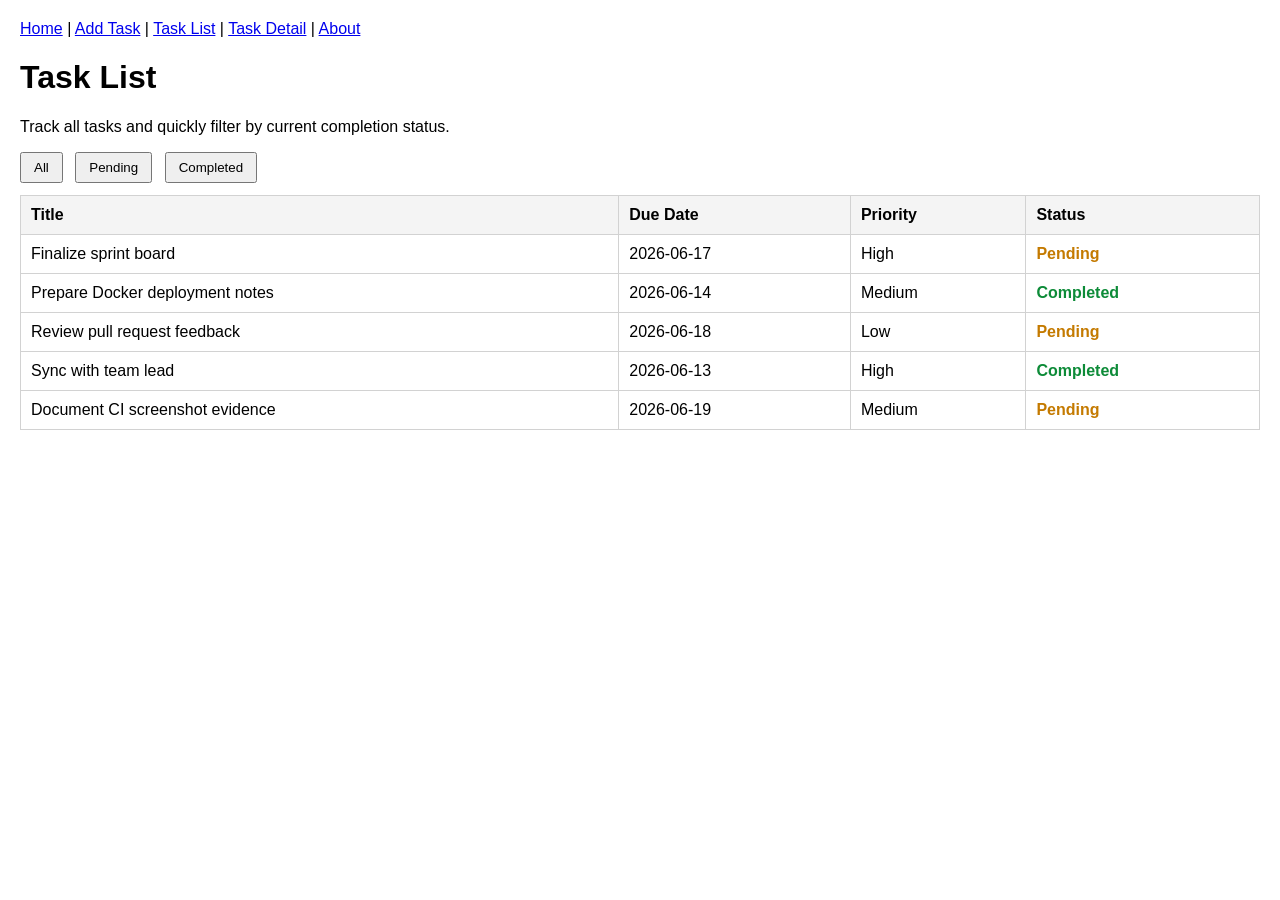
==== task-list.html @ f0bd0620 "feat: add task-list page with status filters Co-authored-by: Cursor <cursoragent@cursor.com>" ====
<!DOCTYPE html>
<html lang="en">
<head>
  <meta charset="UTF-8">
  <meta name="viewport" content="width=device-width, initial-scale=1.0">
  <title>Task List - TaskFlow</title>
  <link rel="stylesheet" href="style.css">
  <style>
    nav {
      margin-bottom: 16px;
    }

    .filters {
      margin: 12px 0;
    }

    .filters button {
      margin-right: 8px;
      padding: 6px 12px;
      cursor: pointer;
    }

    table {
      width: 100%;
      border-collapse: collapse;
    }

    th,
    td {
      border: 1px solid #d2d2d2;
      padding: 10px;
      text-align: left;
    }

    th {
      background-color: #f4f4f4;
    }

    .status-pending {
      color: #c47a00;
      font-weight: 600;
    }

    .status-completed {
      color: #0d8b38;
      font-weight: 600;
    }

    .hidden-row {
      display: none;
    }
  </style>
</head>
<body>
  <nav>
    <a href="index.html">Home</a> |
    <a href="add-task.html">Add Task</a> |
    <a href="task-list.html">Task List</a> |
    <a href="task-detail.html">Task Detail</a> |
    <a href="about.html">About</a>
  </nav>

  <h1>Task List</h1>
  <p>Track all tasks and quickly filter by current completion status.</p>

  <section class="filters" aria-label="Task Status Filters">
    <button type="button" data-filter="all">All</button>
    <button type="button" data-filter="pending">Pending</button>
    <button type="button" data-filter="completed">Completed</button>
  </section>

  <table aria-label="All Tasks">
    <thead>
      <tr>
        <th>Title</th>
        <th>Due Date</th>
        <th>Priority</th>
        <th>Status</th>
      </tr>
    </thead>
    <tbody>
      <tr data-status="pending">
        <td>Finalize sprint board</td>
        <td>2026-06-17</td>
        <td>High</td>
        <td class="status-pending">Pending</td>
      </tr>
      <tr data-status="completed">
        <td>Prepare Docker deployment notes</td>
        <td>2026-06-14</td>
        <td>Medium</td>
        <td class="status-completed">Completed</td>
      </tr>
      <tr data-status="pending">
        <td>Review pull request feedback</td>
        <td>2026-06-18</td>
        <td>Low</td>
        <td class="status-pending">Pending</td>
      </tr>
      <tr data-status="completed">
        <td>Sync with team lead</td>
        <td>2026-06-13</td>
        <td>High</td>
        <td class="status-completed">Completed</td>
      </tr>
      <tr data-status="pending">
        <td>Document CI screenshot evidence</td>
        <td>2026-06-19</td>
        <td>Medium</td>
        <td class="status-pending">Pending</td>
      </tr>
    </tbody>
  </table>

  <script>
    const filterButtons = document.querySelectorAll("[data-filter]");
    const taskRows = document.querySelectorAll("tbody tr");

    function applyFilter(filter) {
      taskRows.forEach((row) => {
        const rowStatus = row.getAttribute("data-status");
        const shouldShow = filter === "all" || rowStatus === filter;
        row.classList.toggle("hidden-row", !shouldShow);
      });
    }

    filterButtons.forEach((button) => {
      button.addEventListener("click", () => {
        applyFilter(button.getAttribute("data-filter"));
      });
    });
  </script>
</body>
</html>
---- style.css ----
body{
 font-family: Arial;
 margin:20px;
}
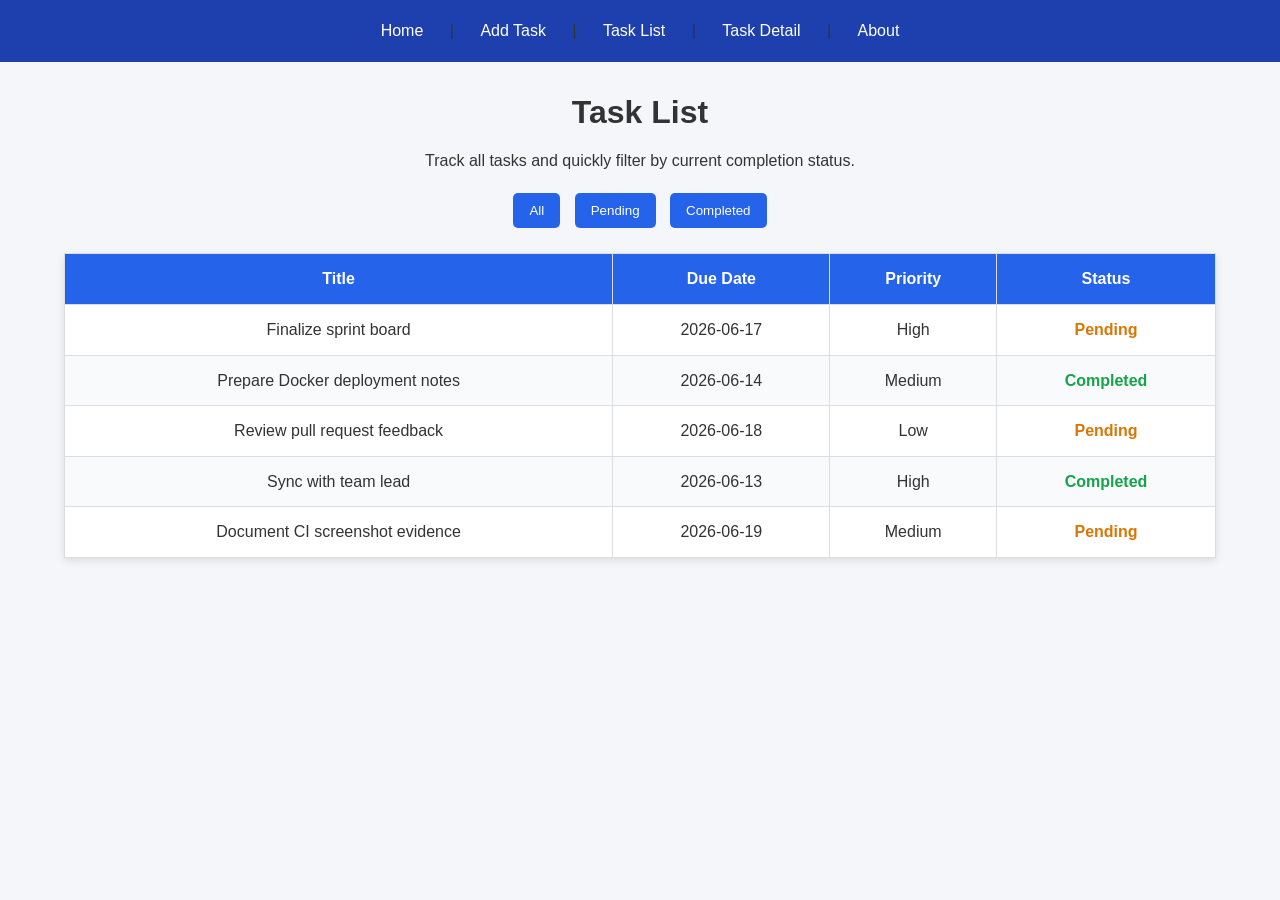
==== commit ece6b349: "make index.html with styles and also write task-list.html style into style.css" ====
--- a/task-list.html
+++ b/task-list.html
@@ -5,52 +5,7 @@
   <meta name="viewport" content="width=device-width, initial-scale=1.0">
   <title>Task List - TaskFlow</title>
   <link rel="stylesheet" href="style.css">
-  <style>
-    nav {
-      margin-bottom: 16px;
-    }
-
-    .filters {
-      margin: 12px 0;
-    }
-
-    .filters button {
-      margin-right: 8px;
-      padding: 6px 12px;
-      cursor: pointer;
-    }
-
-    table {
-      width: 100%;
-      border-collapse: collapse;
-    }
-
-    th,
-    td {
-      border: 1px solid #d2d2d2;
-      padding: 10px;
-      text-align: left;
-    }
-
-    th {
-      background-color: #f4f4f4;
-    }
-
-    .status-pending {
-      color: #c47a00;
-      font-weight: 600;
-    }
-
-    .status-completed {
-      color: #0d8b38;
-      font-weight: 600;
-    }
-
-    .hidden-row {
-      display: none;
-    }
-  </style>
-</head>
+ </head>
 <body>
   <nav>
     <a href="index.html">Home</a> |
--- a/style.css
+++ b/style.css
@@ -1,4 +1,250 @@
-body{
- font-family: Arial;
- margin:20px;
+
+* {
+    margin: 0;
+    padding: 0;
+    box-sizing: border-box;
+    font-family: Arial, sans-serif;
+}
+
+body {
+    background-color: #f4f6f9;
+    color: #333;
+    line-height: 1.6;
+}
+
+header {
+    background-color: #2563eb;
+    color: white;
+    text-align: center;
+    padding: 20px;
+}
+
+header h1 {
+    margin-bottom: 5px;
+}
+
+
+nav {
+    background-color: #1e40af;
+    padding: 10px 0;
+    text-align: center;
+}
+
+nav a {
+    color: white;
+    text-decoration: none;
+    margin: 0 10px;
+    padding: 8px 12px;
+    display: inline-block;
+    border-radius: 5px;
+    transition: 0.3s;
+}
+
+nav a:hover {
+    background-color: #3b82f6;
+}
+
+
+main {
+    max-width: 1100px;
+    margin: 30px auto;
+    padding: 20px;
+}
+
+
+.welcome {
+    text-align: center;
+    margin-bottom: 30px;
+}
+
+.summary {
+    display: flex;
+    justify-content: space-between;
+    gap: 20px;
+    flex-wrap: wrap;
+    margin-bottom: 40px;
+}
+
+.card {
+    flex: 1;
+    min-width: 220px;
+    background: white;
+    padding: 25px;
+    border-radius: 10px;
+    text-align: center;
+    box-shadow: 0 3px 8px rgba(0,0,0,0.1);
+}
+
+.card h3 {
+    color: #2563eb;
+    margin-bottom: 10px;
+}
+
+.card p {
+    font-size: 2rem;
+    font-weight: bold;
+}
+
+.quick-links {
+    text-align: center;
+}
+
+.btn {
+    display: inline-block;
+    margin: 10px;
+    padding: 12px 20px;
+    background-color: #2563eb;
+    color: white;
+    border-radius: 5px;
+    text-decoration: none;
+    transition: 0.3s;
+}
+
+.btn:hover {
+    background-color: #1e40af;
+}
+
+
+h1 {
+    text-align: center;
+    margin: 25px 0 10px;
+}
+
+p {
+    text-align: center;
+    margin-bottom: 15px;
+}
+
+
+form {
+    max-width: 700px;
+    margin: 20px auto;
+    background: white;
+    padding: 25px;
+    border-radius: 10px;
+    box-shadow: 0 3px 8px rgba(0,0,0,0.1);
+}
+
+form label {
+    display: block;
+    margin-bottom: 6px;
+    font-weight: bold;
+}
+
+form input,
+form textarea,
+form select {
+    width: 100%;
+    padding: 12px;
+    margin-bottom: 15px;
+    border: 1px solid #d1d5db;
+    border-radius: 5px;
+    font-size: 14px;
+}
+
+form textarea {
+    resize: vertical;
+}
+
+form button {
+    background-color: #2563eb;
+    color: white;
+    padding: 12px 18px;
+    border: none;
+    border-radius: 5px;
+    cursor: pointer;
+    width: 100%;
+    font-size: 16px;
+}
+
+form button:hover {
+    background-color: #1e40af;
+}
+
+
+.filters {
+    text-align: center;
+    margin: 15px 0;
+}
+
+.filters button {
+    background-color: #2563eb;
+    color: white;
+    border: none;
+    padding: 10px 16px;
+    margin: 5px;
+    border-radius: 5px;
+    cursor: pointer;
+    transition: 0.3s;
+}
+
+.filters button:hover {
+    background-color: #1e40af;
+}
+
+
+table {
+    width: 90%;
+    margin: 20px auto 40px;
+    border-collapse: collapse;
+    background: white;
+    box-shadow: 0 3px 8px rgba(0,0,0,0.1);
+}
+
+table th,
+table td {
+    border: 1px solid #ddd;
+    padding: 12px;
+    text-align: center;
+}
+
+table th {
+    background-color: #2563eb;
+    color: white;
+}
+
+table tr:nth-child(even) {
+    background-color: #f9fafb;
+}
+
+
+.status-pending {
+    color: #d97706;
+    font-weight: bold;
+}
+
+.status-completed {
+    color: #16a34a;
+    font-weight: bold;
+}
+
+
+.hidden-row {
+    display: none;
+}
+
+
+
+footer {
+    text-align: center;
+    padding: 15px;
+    background-color: #1e293b;
+    color: white;
+    margin-top: 30px;
+}
+
+
+@media (max-width: 768px) {
+    .summary {
+        flex-direction: column;
+    }
+
+    nav a {
+        display: block;
+        margin: 5px 0;
+    }
+
+    table {
+        width: 100%;
+    }
 }
